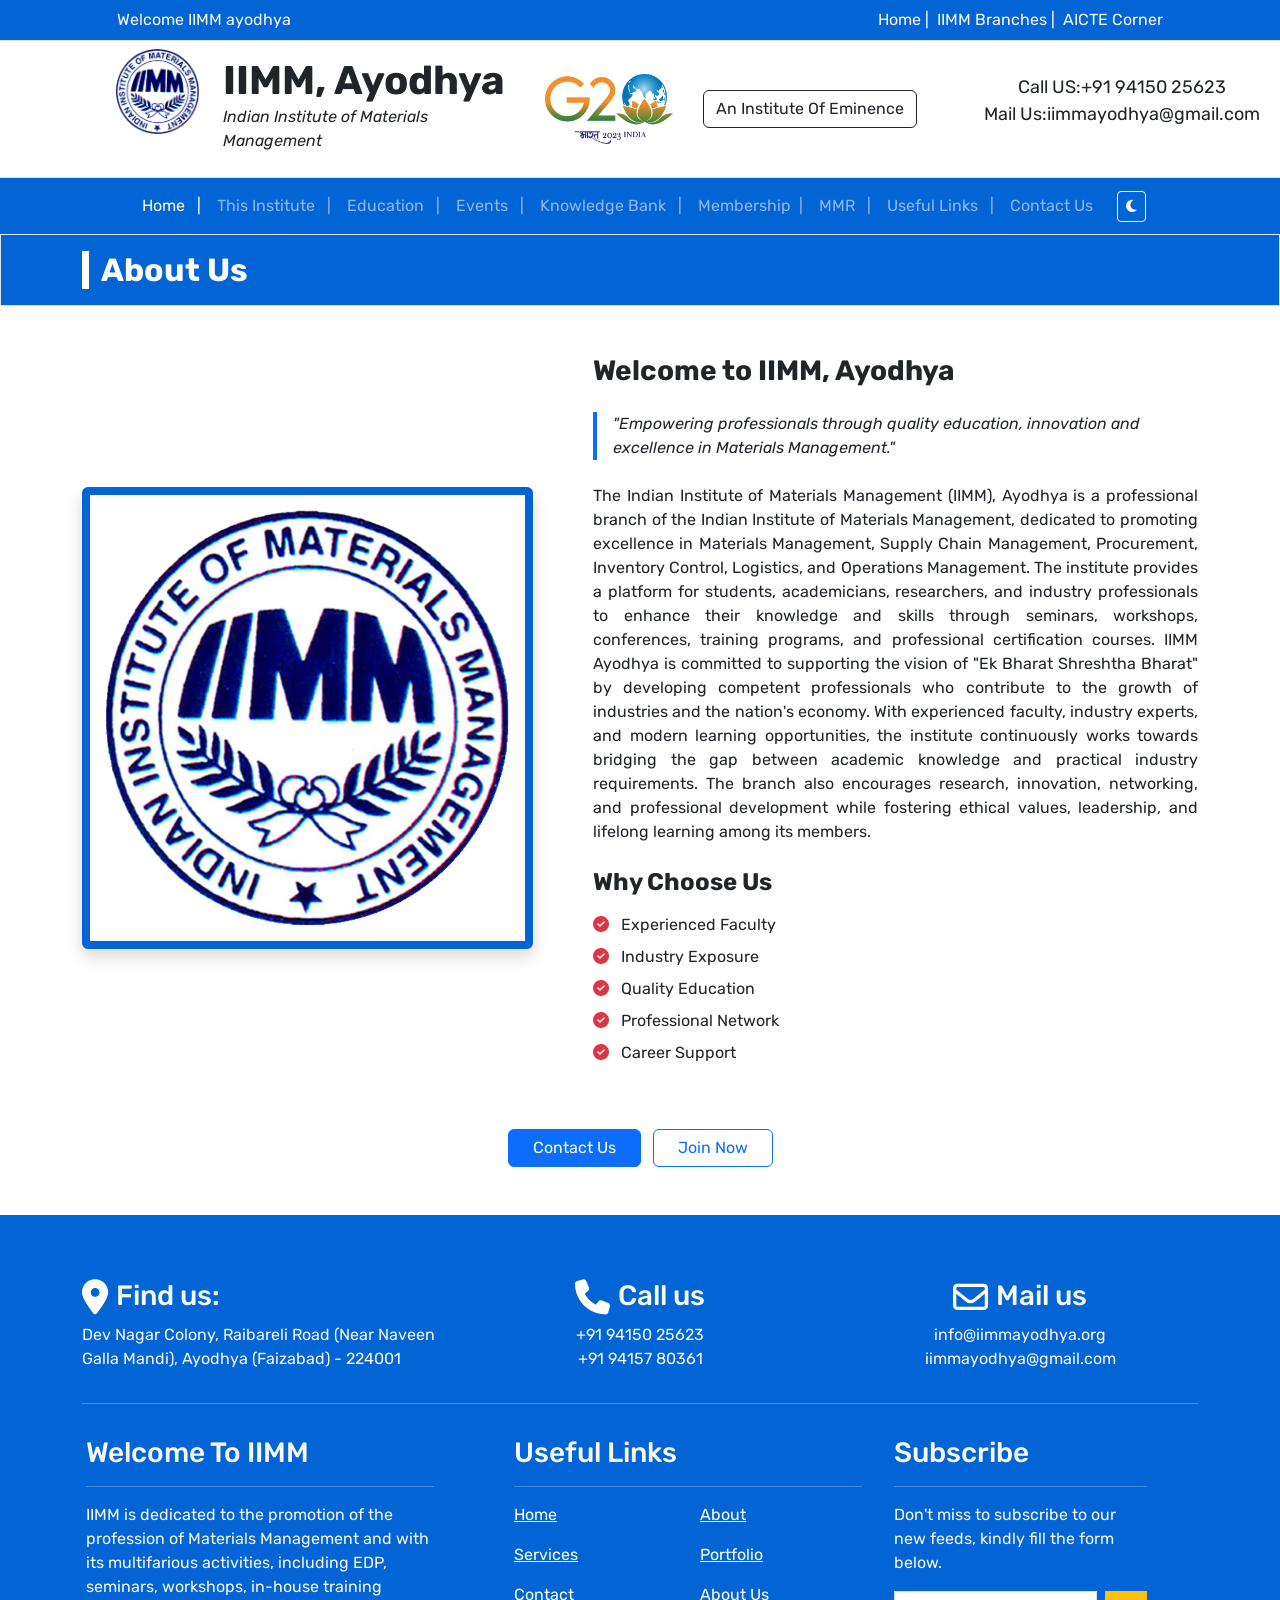
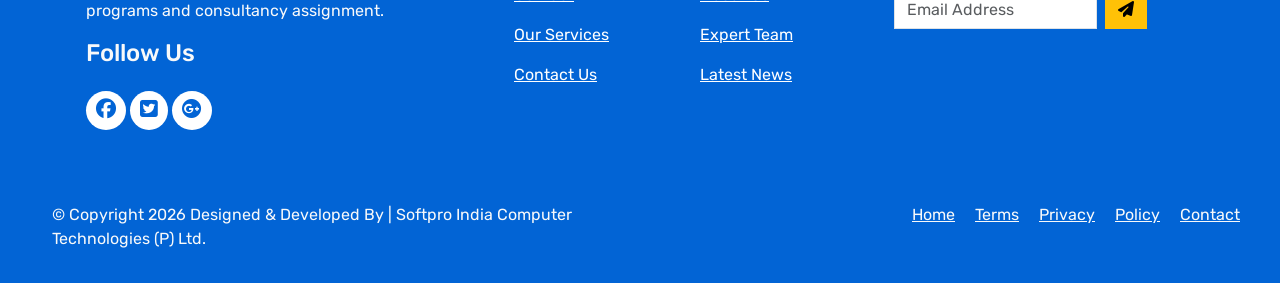
==== about.html @ a17e7a67 "Initial commit" ====
<!DOCTYPE html>
<html lang="en">
<head>
    <meta charset="UTF-8">
    <meta name="viewport" content="width=device-width, initial-scale=1.0">
    <title>IIMM, Ayodhya II About Us</title>
    <link href="img/logo.png" rel="icon">
    <link rel="stylesheet" href="css/bootstrap.css">
    <link rel="stylesheet" href="css/style.css">
    <!-- font awesome  -->
    <link rel="stylesheet" href="https://cdnjs.cloudflare.com/ajax/libs/font-awesome/6.5.1/css/all.min.css">
    <!-- font -->
     <link rel="preconnect" href="https://fonts.googleapis.com">
<link rel="preconnect" href="https://fonts.gstatic.com" crossorigin>
<link href="https://fonts.googleapis.com/css2?family=Rubik:ital,wght@0,300..900;1,300..900&display=swap" rel="stylesheet">

</head>
<body>
    <div class="container-fluid con p-0">
        <div class="row top-bar">
            <div class="col-sm-1"></div>
            <div class="col-sm-5">
                <p class="text-light my-auto p-2 ">Welcome IIMM ayodhya</p>
            </div>
            <div class="col-sm-5">
                <p class="text-light my-auto p-2 text-end">Home | &nbspIIMM Branches | &nbspAICTE Corner</p>
            </div>
            <div class="col-sm-1"></div>
        </div>
        <div class="row p-2 border">
            <div class="col-sm-1"></div>
            <div class="col-sm-1">
                <img src="img/logo.png" class="w-100"alt="">
            </div>
                <div class="col-sm-3 my-auto pt-2">
                <h1 class="fw-bold mb-0">IIMM, Ayodhya</h1>
                <p class="mt-0"><i>Indian Institute of Materials Management</i></p>
                </div>
                <div class="col-sm-4 my-auto">
                    <img src="img/g20-logo.png" class="g20" alt="">
                    <button class="btn btn-outline-dark ms-4">An Institute Of Eminence</button>
                </div>
                <div class="col-sm-3 my-auto text-center p-2">
                    <p class="mb-0 size">Call US:+91 94150 25623</p>
                    <p class="mt-0 size">Mail Us:iimmayodhya@gmail.com</p>
                </div>
        </div>
<!-- nav bar -->
 <div class="row">
    <div class="col-sm-12 p-0">
<nav class="navbar navbar-expand-lg navbar-dark navcolor">
 <div class="container-fluid">
    <button class="navbar-toggler" type="button" data-bs-toggle="collapse" data-bs-target="#navbarSupportedContent" aria-controls="navbarSupportedContent" aria-expanded="false" aria-label="Toggle navigation">
      <span class="navbar-toggler-icon"></span>
    </button>
    <div class="collapse navbar-collapse" id="navbarSupportedContent">
      <ul class="navbar-nav me-auto ms-auto mb-2 mb-lg-0">
        <li class="nav-item">
          <a class="nav-link active" aria-current="page" href="about.html">Home &nbsp&nbsp|</a>
        </li>
         <li class="nav-item">
          <a class="nav-link active" aria-current="page" href="#">This Institute &nbsp&nbsp|</a>
        </li>
         <li class="nav-item">
          <a class="nav-link active" aria-current="page" href="login.html">Education &nbsp&nbsp|</a>
        </li>
         <li class="nav-item">
          <a class="nav-link active" aria-current="page" href="#">Events &nbsp&nbsp|</a>
        </li>
         <li class="nav-item">
          <a class="nav-link active" aria-current="page" href="#">Knowledge Bank &nbsp&nbsp|</a>
        </li>
         <li class="nav-item">
          <a class="nav-link active" aria-current="page" href="register.html">Membership &nbsp|</a>
        </li>
         <li class="nav-item">
          <a class="nav-link active" aria-current="page" href="#">MMR &nbsp&nbsp|</a>
        </li>
         <li class="nav-item">
          <a class="nav-link active" aria-current="page" href="#">Useful Links &nbsp&nbsp|</a>
        </li>
         <li class="nav-item">
          <a class="nav-link active" aria-current="page" href="contact.html">Contact Us</a>
        </li>
      </ul>
    </div>
  </div>
</nav>
    </div>
 </div>
<!-- nav bar ends -->

<!-- ===== About Us Banner ===== -->
<div class="container-fluid mt-0 p-3 navcolor border">
  <div class="container">
    <h2 class="fw-bold h3_ text-white mb-0">About Us</h2>
  </div>
</div>
<!-- ===== End Banner ===== -->

<!-- ===== About Content Section ===== -->
<div class="container my-5">
  <div class="row align-items-center">

    <!-- Left: College/Institute Logo Image -->
    <div class="col-sm-5 text-center mb-4 mb-sm-0">
      <img src="img/logo.png" class="img-fluid about-img shadow rounded" alt="IIMM Ayodhya Logo">
    </div>

    <!-- Right: Content -->
    <div class="col-sm-7 ps-sm-5">
      <h3 class="fw-bold mb-3">Welcome to IIMM, Ayodhya</h3>
      <div class="border-start border-4 border-primary ps-3 mt-4">
    <p class="fst-italic mb-0">
        "Empowering professionals through quality education, innovation and excellence in Materials Management."
    </p>
</div> <br>
      <p class="text-justify jus">
The Indian Institute of Materials Management (IIMM), Ayodhya is a professional branch of the Indian Institute of Materials Management, dedicated to promoting excellence in Materials Management, Supply Chain Management, Procurement, Inventory Control, Logistics, and Operations Management. The institute provides a platform for students, academicians, researchers, and industry professionals to enhance their knowledge and skills through seminars, workshops, conferences, training programs, and professional certification courses.

IIMM Ayodhya is committed to supporting the vision of "Ek Bharat Shreshtha Bharat" by developing competent professionals who contribute to the growth of industries and the nation's economy. With experienced faculty, industry experts, and modern learning opportunities, the institute continuously works towards bridging the gap between academic knowledge and practical industry requirements.

The branch also encourages research, innovation, networking, and professional development while fostering ethical values, leadership, and lifelong learning among its members.      </p>

      <h4 class="fw-bold mt-4 mb-3">Why Choose Us</h4>
      <ul class="list-unstyled">
        <li class="mb-2">
    <i class="fa-solid fa-circle-check text-danger me-2"></i>
    Experienced Faculty
</li>

<li class="mb-2">
    <i class="fa-solid fa-circle-check text-danger me-2"></i>
    Industry Exposure
</li>

<li class="mb-2">
    <i class="fa-solid fa-circle-check text-danger me-2"></i>
    Quality Education
</li>

<li class="mb-2">
    <i class="fa-solid fa-circle-check text-danger me-2"></i>
    Professional Network
</li>

<li class="mb-2">
    <i class="fa-solid fa-circle-check text-danger me-2"></i>
    Career Support
</li>
      </ul>
    </div>

  </div>
</div>
<!-- End About -->
<div class="text-center mt-5">
    <a href="contact.html" class="btn btn-primary px-4">
        Contact Us
    </a>

    <a href="membership.html" class="btn btn-outline-primary px-4 ms-2">
        Join Now
    </a>
</div>
<!-- footer -->
<div class="row mt-5 navcolor text-light p-3">
  <div>
    <div class="container">
      <div class="row mt-5">
        <div class="col-sm-4 ">
<h3><i class="fa-solid fa-location-dot me-2"></i>Find us:</h3>
          <p>Dev Nagar Colony, Raibareli Road
(Near Naveen Galla Mandi), Ayodhya (Faizabad) - 224001</p>
        </div>
        <div class="col-sm-4 text-center">
         <h3><i class="fa-solid fa-phone me-2"></i>Call us</h3>
<p>+91 94150 25623 </br/>
+91 94157  80361</p>
        </div>
        <div class="col-sm-4 text-center">
<h3><i class="fa-regular fa-envelope me-2"></i>Mail us</h3>
          <p>info@iimmayodhya.org <br/>
iimmayodhya@gmail.com</p>
        </div>
      </div>
      <hr>
      <div class="row mt-3">
        <div class="col-sm-4 p-3">
          <h3>Welcome To IIMM</h3>
          <hr>
          <p>IIMM is dedicated to the promotion of the profession of Materials Management and with its multifarious activities, including EDP, seminars, workshops, in-house training programs and consultancy assignment.
            <h4>Follow Us</h4>
            <br>
            <span class="icon"><i class="fa-brands fa-facebook"></i></span>
            <span class="icon"><i class="fa-brands fa-square-twitter"></i></span>
            <span class="icon"><i class="fa-brands fa-google-plus"></i></span>

          </p>
        </div>
        <div class="col-sm-4 p-3 ms-5">
          <h3>Useful Links</h3>
          <hr>
          <div class="row ">
            <div class="col-sm-6 text-start">
              <p> <a href="" ><span class="color">Home</span></a></p>
                            <p> <a href="" ><span class="color">Services</span></a></p>

                                          <p> <a href="" ><span class="color">Contact</span></a></p>

                                                        <p> <a href="" ><span class="color">Our Services</span></a></p>

                                                                      <p> <a href="" ><span class="color">Contact Us</span></a></p>

            </div>
            <div class="col-sm-6 text-start">
               <p> <a href="" ><span class="color">About</span></a></p>
                            <p> <a href="" ><span class="color">Portfolio</span></a></p>

                                          <p> <a href="" ><span class="color">About Us</span></a></p>

                                                        <p> <a href="" ><span class="color"> Expert Team</span></a></p>

                                                                      <p> <a href="" ><span class="color">Latest News</span></a></p>

            </div>
          </div>
        </div>

        <!-- ===== Subscribe Column (3rd column) ===== -->
        <div class="col-sm-3 p-3">
          <h3>Subscribe</h3>
          <hr>
          <p>Don't miss to subscribe to our new feeds, kindly fill the form below.</p>
          <form class="d-flex">
            <input type="email" class="form-control rounded-0" placeholder="Email Address" required>
            <button type="submit" class="btn btn-warning rounded-0 ms-2">
              <i class="fa-solid fa-paper-plane"></i>
            </button>
          </form>
        </div>

      </div><!-- row mt-3 -->

    </div><!-- container -->
  </div>
</div><!-- footer top -->

<!-- ===== Copyright Bar ===== -->
<div class="row navcolor text-light py-3 ">
  <div class="container px-5">
    <div class="row">
      <div class="col-sm-6">
        <p class="mb-0 p-3">&copy; Copyright 2026 Designed &amp; Developed By | Softpro India Computer Technologies (P) Ltd.</p>
      </div>
      <div class="col-sm-6 text-end p-3">
        <a href="" class="text-light text-decoration-underline me-3">Home</a>
        <a href="" class="text-light text-decoration-underline me-3">Terms</a>
        <a href="" class="text-light text-decoration-underline me-3">Privacy</a>
        <a href="" class="text-light text-decoration-underline me-3">Policy</a>
        <a href="" class="text-light text-decoration-underline">Contact</a>
      </div>
    </div>
  </div>
</div>



    </div><!-- container-fluid con -->

    <!-- js add -->
<script src="js/bootstrap.bundle.js"></script>
<script src="js/main.js"></script>

</body>
</html>
---- css/style.css ----
.top-bar{
   background-color: rgb(2, 100, 213);
}
body{
    font-family: 'Rubik';
}
.g20{
    width: 130px;
    height:70px;
}
.size{
    font-size: 18px;
}
.navcolor{
   background-color: rgb(2, 100, 213);
}
.h3{
    border-left:7px solid rgb(2, 100, 213);
    padding-left: 7px;
    height:auto;
}
.card{
    overflow: hidden;  
}
.A{
    height: 200px;
    object-fit: cover;
}
.A:hover{
    transform: scale(1.2);
    transition: 0.9s ease;
}
.con{
/* height:20000px; */
}
.h3_{
    border-left:7px solid white;
    padding-left: 12px;
}
.jus{
    text-align: justify;
}
.text{
    color:rgb(2, 100, 213);
}

body{
    overflow-x: hidden;
}
#lifeCarousel img{
    height:280px;
    object-fit:cover;
}

#lifeCarousel .carousel-control-prev{
    width:5%;
    left:-15px;
}

#lifeCarousel .carousel-control-next{
    width:5%;
    right:-15px;
}

#lifeCarousel .carousel-control-prev-icon,
#lifeCarousel .carousel-control-next-icon{
    background-size:60%;
}
.container-fluid{
    padding-left:0;
    padding-right:0;
}
.icon{
    padding: 10px;
    border-radius: 100%;
    background-color: white;
}
.icon i{
    font-size: 20px;
    color: rgb(2, 100, 213)
}
.color{
    color: white;
    text-decoration-line: underline;
}
.fa-location-dot,
.fa-phone,
.fa-envelope{
    font-size:35px;
    color:white;
    margin-right:12px;
    vertical-align:middle;
}
.about-img{
    border:8px solid rgb(2,100,213);
    padding:15px;
    border-radius:8px;
    background:white;
    box-shadow:0 5px 15px rgba(0,0,0,.2);
}
.about-img{
    width:100%;
}
.about-img:hover{
    transform:scale(1.05);
    transition:.5s;
}
.gradient-custom-2{
    background: linear-gradient(135deg, #0d6efd, #0b5ed7, #084298) !important;
}

@media (min-width: 768px) {
.gradient-form {
height: 100vh !important;
}
}
@media (min-width: 769px) {
.gradient-custom-2 {
border-top-right-radius: .3rem;
border-bottom-right-radius: .3rem;
}
}
.gradient-form{
    background-color:#eee;
    min-height:800px;
    padding:60px 0;
}
.card{
    overflow:hidden;
}
.gradient-custom-2{
    background: linear-gradient(
    135deg,
    #0d6efd 0%,
    #0b5ed7 50%,
    #084298 100%
    );
}
.iimm-gradient{
    background: linear-gradient(
        160deg,
        #3b82f6 0%,
        #2563eb 35%,
        #1d4ed8 70%,
        #b6b7bc 100%
    );
}

/* =========================================================
   Dark mode
   Toggled by js/main.js via [data-theme="dark"] on <html>.
   Kept intentionally light-touch so the existing layout,
   Bootstrap components and brand colour keep working as-is.
========================================================= */
html[data-theme="dark"]{
    color-scheme: dark;
}
html[data-theme="dark"] body{
    background-color:#12161c;
    color:#e6e8eb;
}
html[data-theme="dark"] .bg-light{
    background-color:#1a1f27 !important;
}
html[data-theme="dark"] .card,
html[data-theme="dark"] .contact-box,
html[data-theme="dark"] .gradient-form,
html[data-theme="dark"] form.shadow-lg{
    background-color:#1a1f27 !important;
    color:#e6e8eb;
}
html[data-theme="dark"] .card-body,
html[data-theme="dark"] .card-text,
html[data-theme="dark"] .contact-box p{
    color:#c9ccd1;
}
html[data-theme="dark"] .text-muted{
    color:#9aa0a8 !important;
}
html[data-theme="dark"] .form-control{
    background-color:#20262f;
    color:#e6e8eb;
    border-color:#3a4250;
}
html[data-theme="dark"] .form-control::placeholder{
    color:#7d8590;
}
html[data-theme="dark"] .form-control:focus{
    background-color:#20262f;
    color:#e6e8eb;
}

/* Cursor affordance for the click-to-copy contact details */
.contact-box p[title="Click to copy"]:hover,
footer p[title="Click to copy"]:hover{
    text-decoration: underline dotted;
}
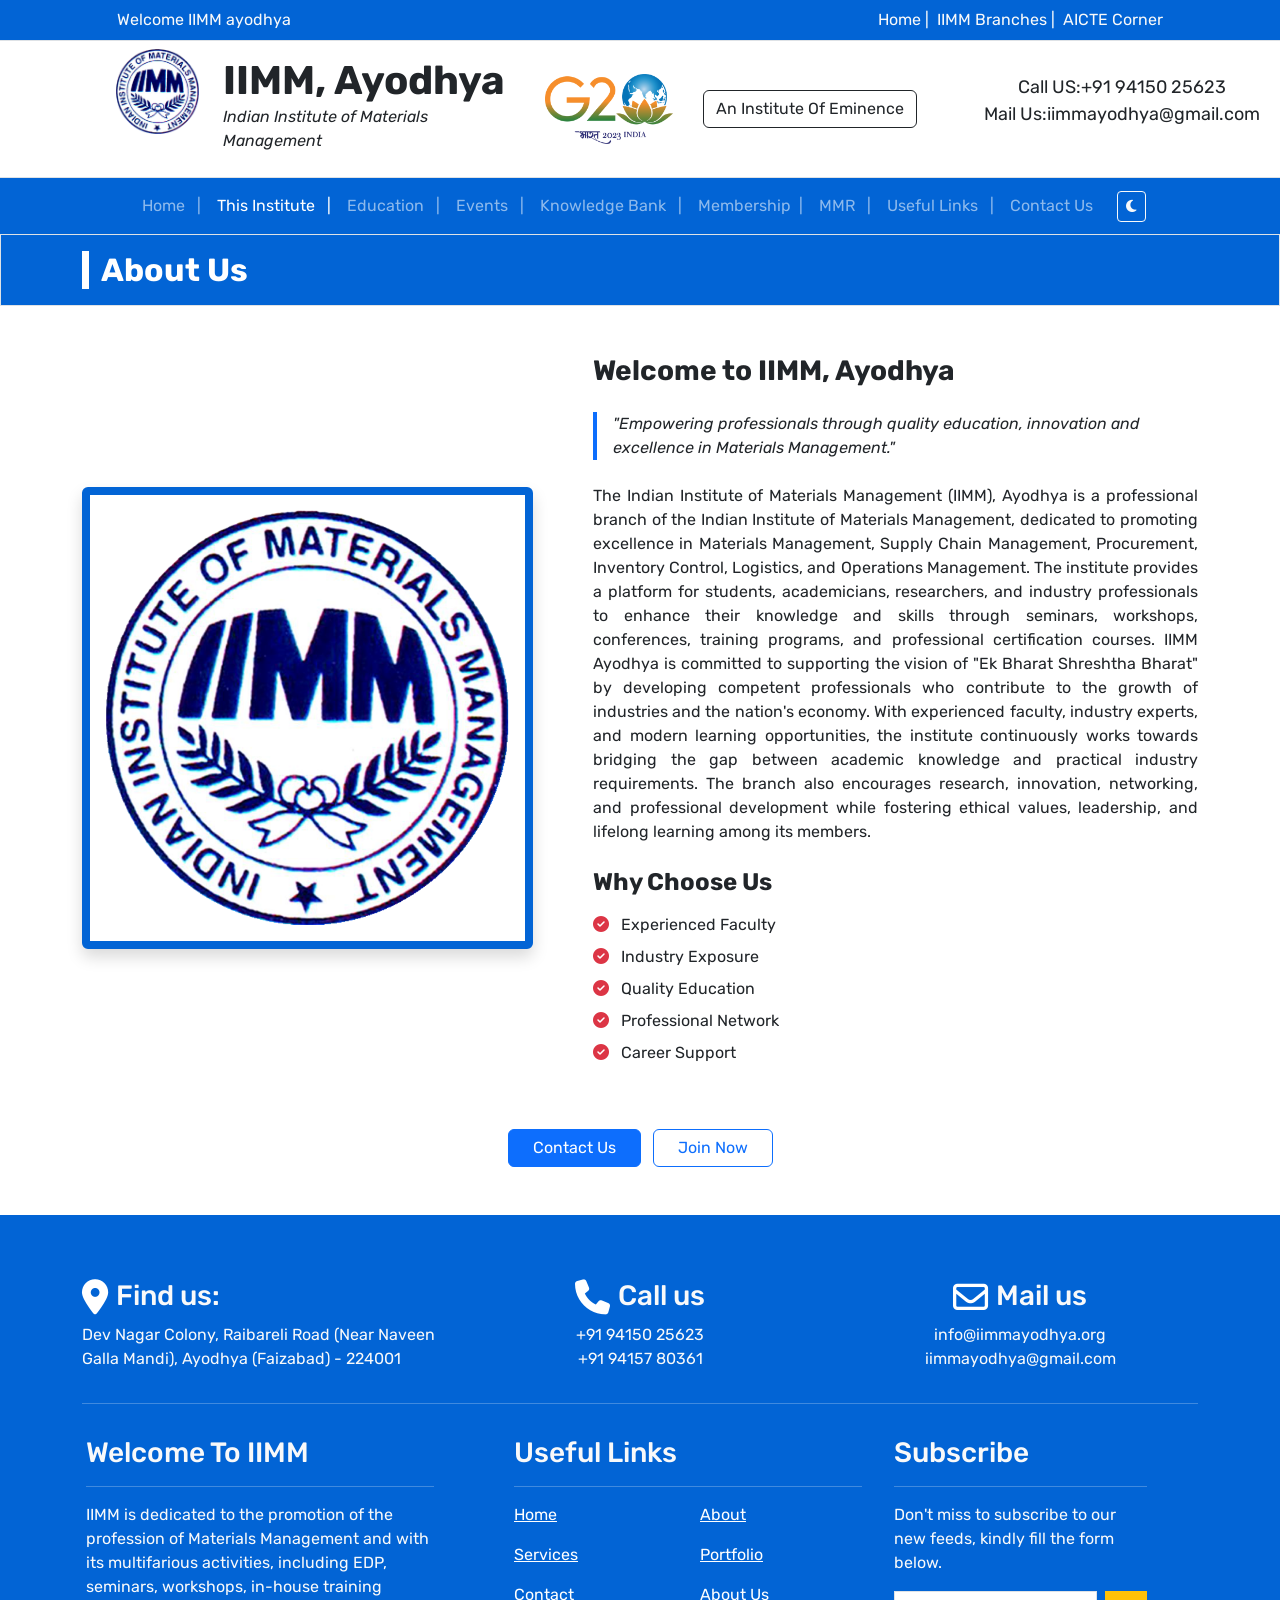
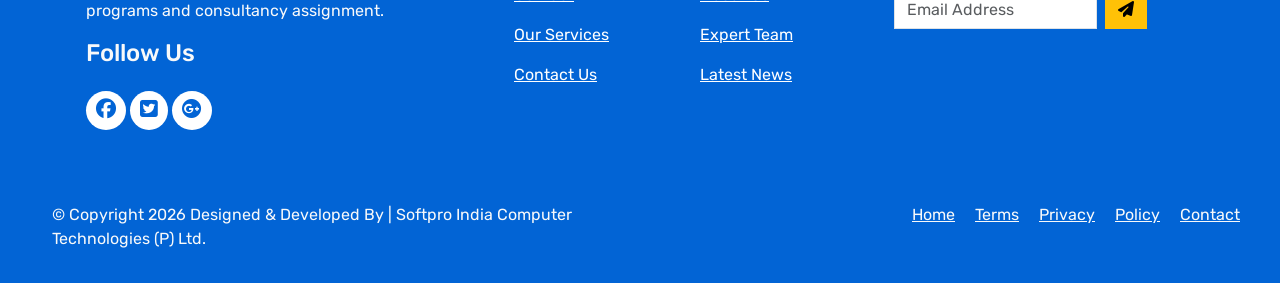
==== commit e5edb1e6: "Update about.html" ====
--- a/about.html
+++ b/about.html
@@ -56,10 +56,10 @@
     <div class="collapse navbar-collapse" id="navbarSupportedContent">
       <ul class="navbar-nav me-auto ms-auto mb-2 mb-lg-0">
         <li class="nav-item">
-          <a class="nav-link active" aria-current="page" href="about.html">Home &nbsp&nbsp|</a>
-        </li>
-         <li class="nav-item">
-          <a class="nav-link active" aria-current="page" href="#">This Institute &nbsp&nbsp|</a>
+          <a class="nav-link active" aria-current="page" href="#">Home &nbsp&nbsp|</a>
+        </li>
+         <li class="nav-item">
+          <a class="nav-link active" aria-current="page" href="about.html">This Institute &nbsp&nbsp|</a>
         </li>
          <li class="nav-item">
           <a class="nav-link active" aria-current="page" href="login.html">Education &nbsp&nbsp|</a>
@@ -273,4 +273,4 @@
 <script src="js/main.js"></script>
 
 </body>
-</html>+</html>
--- a/css/style.css
+++ b/css/style.css
@@ -14,6 +14,11 @@
 .navcolor{
    background-color: rgb(2, 100, 213);
 }
+
+
+
+
+
 .h3{
     border-left:7px solid rgb(2, 100, 213);
     padding-left: 7px;
